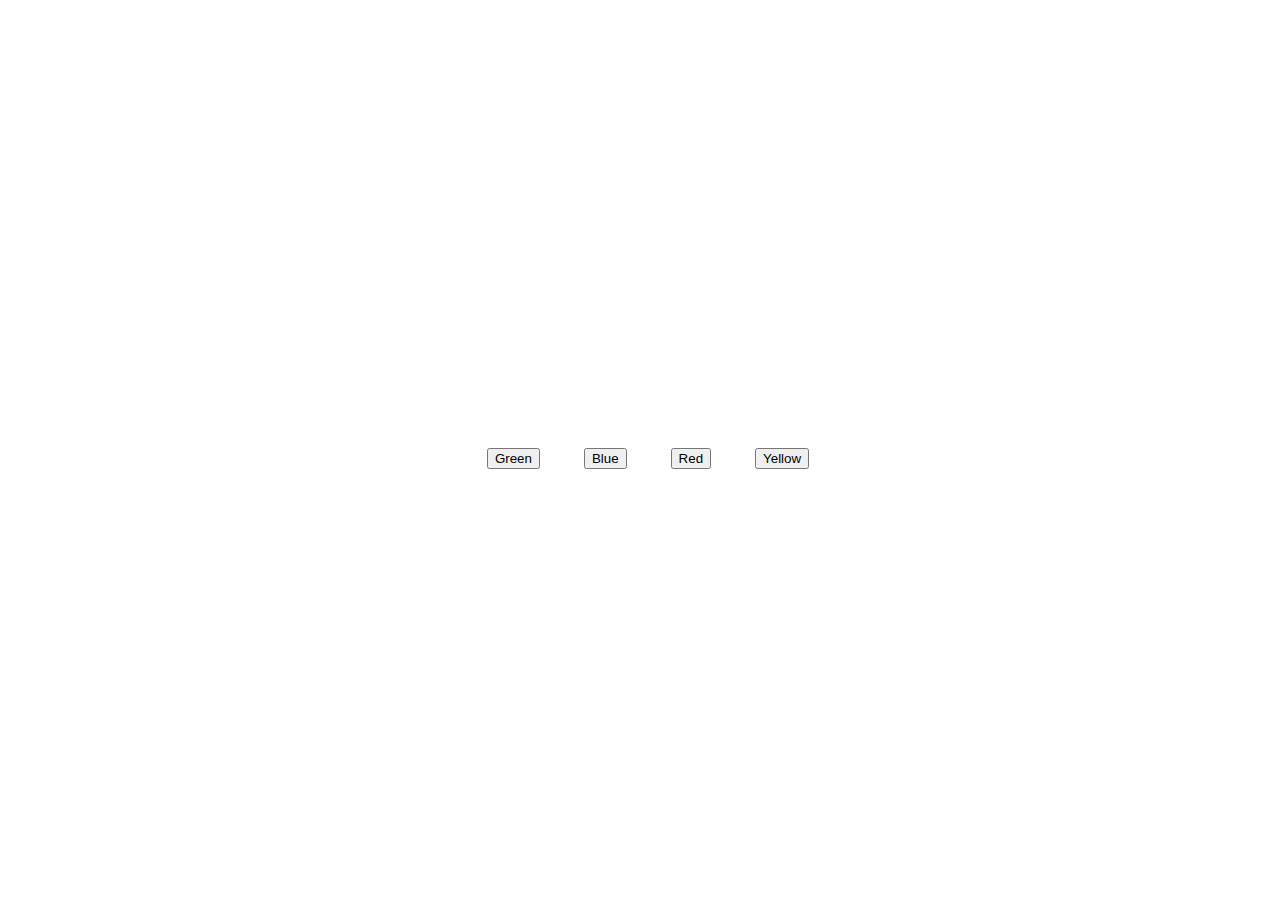
==== playground/index.html @ 40912829 "Test first JS" ====
<!DOCTYPE html>
<html lang="en">
<head>
    <meta charset="UTF-8">
    <meta name="viewport" content="width=device-width, initial-scale=1.0">
    <script src="script.js" async></script>
    <link rel="stylesheet" href="style.css">
    <title>Document</title>
</head>
<body>
    <div class="page">
        <div class="buttons">
            <input type="button" class="button1 pad" value="Green">
            <input type="button" class="button2 pad" value="Blue">
            <input type="button" class="button3 pad" value="Red">
            <input type="button" class="button4 pad" value="Yellow">
        </div>
    </div>
</body>
</html>
---- playground/style.css ----
html, body, .page{
    height: 100%;
    width: 100%;
}

.page{
    margin: auto;
    display: flex;
    align-items: center;
    justify-content: center;
    
}

.pad{
    margin: 20px;
}
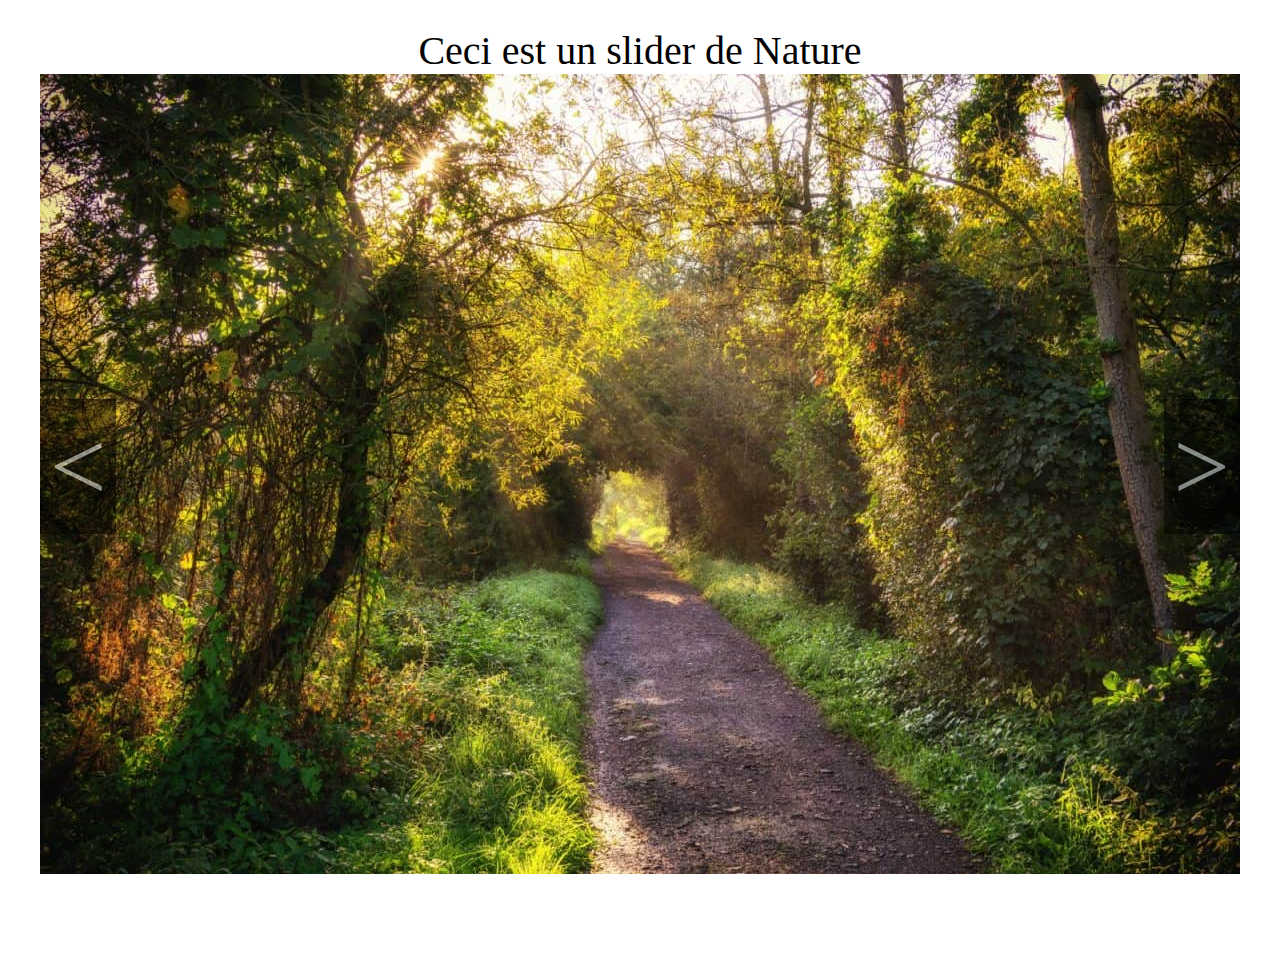
==== commit d5ae74d9: "test slide" ====
--- a/playground/index.html
+++ b/playground/index.html
@@ -3,18 +3,23 @@
 <head>
     <meta charset="UTF-8">
     <meta name="viewport" content="width=device-width, initial-scale=1.0">
+    <title>First Slider</title>
+    <link rel="stylesheet" href="style.css">
     <script src="script.js" async></script>
-    <link rel="stylesheet" href="style.css">
-    <title>Document</title>
 </head>
 <body>
-    <div class="page">
-        <div class="buttons">
-            <input type="button" class="button1 pad" value="Green">
-            <input type="button" class="button2 pad" value="Blue">
-            <input type="button" class="button3 pad" value="Red">
-            <input type="button" class="button4 pad" value="Yellow">
+    <div class="main">
+        <div class="slides">
+            <div class="sliderTitle">Ceci est un slider de Nature</div>
+            <div class="slider">
+                <div class="slider-image">
+                    <div class="button prevSlide"><</div>
+                    <div class="button nextSlide">></div>
+                </div>
+            </div>
         </div>
+
     </div>
+    
 </body>
 </html>--- a/playground/style.css
+++ b/playground/style.css
@@ -1,16 +1,74 @@
-html, body, .page{
+html, body, .main {
+    margin: 0;
+    padding: 0;
     height: 100%;
     width: 100%;
+    box-sizing: border-box;
 }
 
-.page{
-    margin: auto;
+.main {
+    
     display: flex;
+    justify-content: center;
+    flex-direction: column;
     align-items: center;
-    justify-content: center;
     
 }
 
-.pad{
-    margin: 20px;
+.slides {
+    display: flex;
+    align-items: center;
+    flex-direction: column;
+
+    padding: 80px;
+}
+
+.slides .sliderTitle {
+    font-size: 40px;
+}
+
+.slider-image {
+    position: relative;
+    width: 1200px;
+    height: 800px;
+    background-image: url('./nature1.jpg');
+    background-repeat: no-repeat;
+}
+
+.slider .prevSlide {
+    cursor: pointer;
+    color: aliceblue;
+    padding: 10px;
+    background-color: #000;
+    opacity: 0.5;
+    font-size: 100px;
+    position: absolute;
+    top: 325px;
+    transition: 0.1s ease-in-out;
+}
+
+.slider .prevSlide:hover {
+    transform: scale(1.2);
+    opacity: 0.8;
+    margin-left: 8px;
+}
+
+
+.slider .nextSlide {
+    cursor: pointer;
+    color: aliceblue;
+    padding: 10px;
+    background-color: #000;
+    opacity: 0.5;
+    font-size: 100px;
+    position: absolute;
+    top: 325px;
+    right: 0;
+    transition: 0.1s ease-in-out;
+}
+
+.slider .nextSlide:hover {
+    opacity: 0.8;
+    transform: scale(1.2);
+    margin-right: 8px;
 }